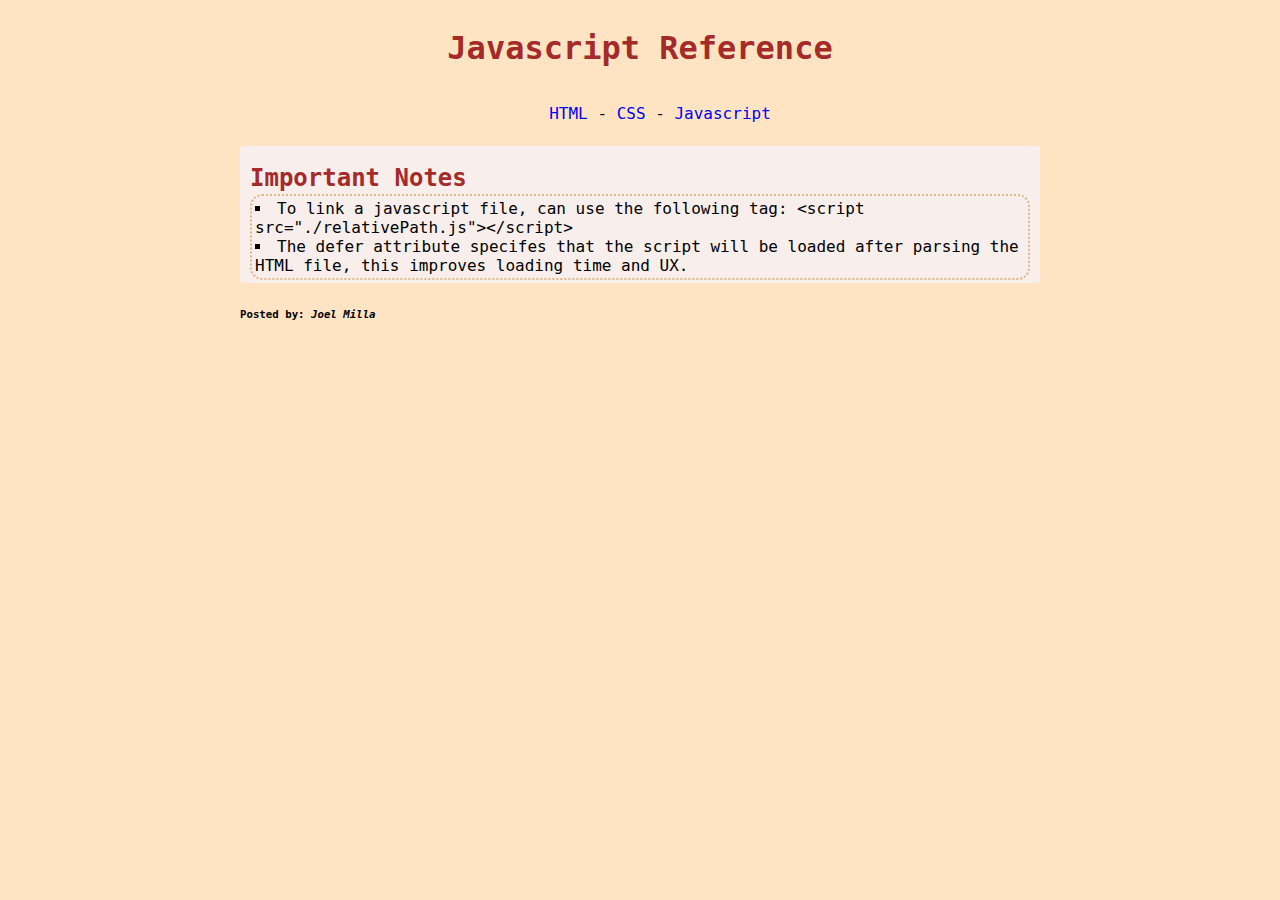
==== javascript.html @ 34e2c9ff "Add javascript file for future information and notes" ====
<!DOCTYPE html>
<html lang="en">
    <head>
        <meta charset="UTF-8">
        <meta name="viewport" content="width=device-width, initial-scale=1.0">
        <meta charset="UTF-8">
        <title>WebDev Documentation</title>
        <!-- Favicon -->
        <link rel="icon" type="image/x-icon" href="./assets/images/webdev.svg">
        <!-- Styles links -->
        <link rel="stylesheet" href="./assets/css/normalize.css">
        <link rel="stylesheet" href="./assets/css/styles.css">
    </head>
    <body>
        <header>
            <h1>Javascript Reference</h1>
            <nav>
                <ul>
                    <li><a href="./index.html">HTML</a></li>
                    <li><a href="./styles.html">CSS</a></li>
                    <li><a href="./javascript.html">Javascript</a></li>
                </ul>
            </nav>
        </header>
        <main>
            <section class="notes">
                <h2>Important Notes</h2>
                <ul>
                    <li>To link a javascript file, can use the following tag: &lt;script src="./relativePath.js"&gt;&lt;/script&gt;</li>
                    <li>The defer attribute specifes that the script will be loaded after parsing the HTML file, this improves loading time and UX.</li>
                </ul>
            </section>
        </main>
        <footer>
            <h6>Posted by: <em>Joel Milla</em></h6>
        </footer>

    </body>
</html>
---- assets/css/styles.css ----
/* General customization */
* {
    box-sizing: border-box;
}

@font-face {
    font-family: 'Roboto';
    src: url('https://fonts.gstatic.com/s/roboto/v30/KFOkCnqEu92Fr1MmgVxEIzIFKw.woff2');
}

body {
    background-color: #FFE4C4;
    font-family: monospace, 'Roboto', sans-serif;
}

/* General customization */


/* Header customization */
header {
    display: flex;
    flex-direction: column;
    justify-content: center;
    align-items: center;
}

h1 {
    color: #A52A2A;
}

header a {
    text-decoration: none;
}

a:hover {
    color: #A52A2A;
    text-decoration: none;
    transition: color .15s;
}

a:active {
    font-weight: bold;
}

nav ul {
    margin: 15px 0;
}

header li {
    display: inline;
}

nav li+li::before {
    content: "-    ";
}
/* Header customization */

/* Main customization */
main {
    display: flex;
    flex-flow: row wrap;
    margin: 8px auto;
    max-width: 800px;
    padding: 3px 10px;
    border-radius: 4px;
    background-color: #f8eeec;
}

.notes ul {
    border: #DEB887 dotted 2px;
    border-radius: 12px;
    list-style: square;
    padding: 0;
    margin: 0;
    list-style-position: inside;
    padding: 3px;
}

.notes ul ul {
    border: none;
    list-style: square;
    max-width: 80%;
    padding: 0;
    margin: 0 0 0 8%;
    list-style-position: inside;
}

/* Tables */
h2 {
    text-align: left;
    margin: 15px 0 2px 0;
    color: #A52A2A;
}

table {
    width: 100%;
    border-collapse: separate;
    margin: 0 0 10px 0;
    border-spacing: 3px;
    border-radius: 12px;
    border: #DEB887 solid 2px;
    word-wrap: break-word;
}

thead th {
    background-color: #A52A2A;
    color: #f8eeec;
    border-radius: 7px;
    padding: 3px;
    word-wrap: break-word;
}
tbody td {
    border-top: #A52A2A solid 1px;
    word-wrap: break-word;
}

/* Target first child td of each tr */
tr > td:first-child {
    color: #A52A2A;
    border-right: #A52A2A solid 1px;
}
/* Tables */

/* Footer */
footer {
    margin: 10px auto;
    max-width: 800px;
}

/* Media queries */
@media only screen and (max-width: 480px) {
    main {
        width: 100%;
    }
}
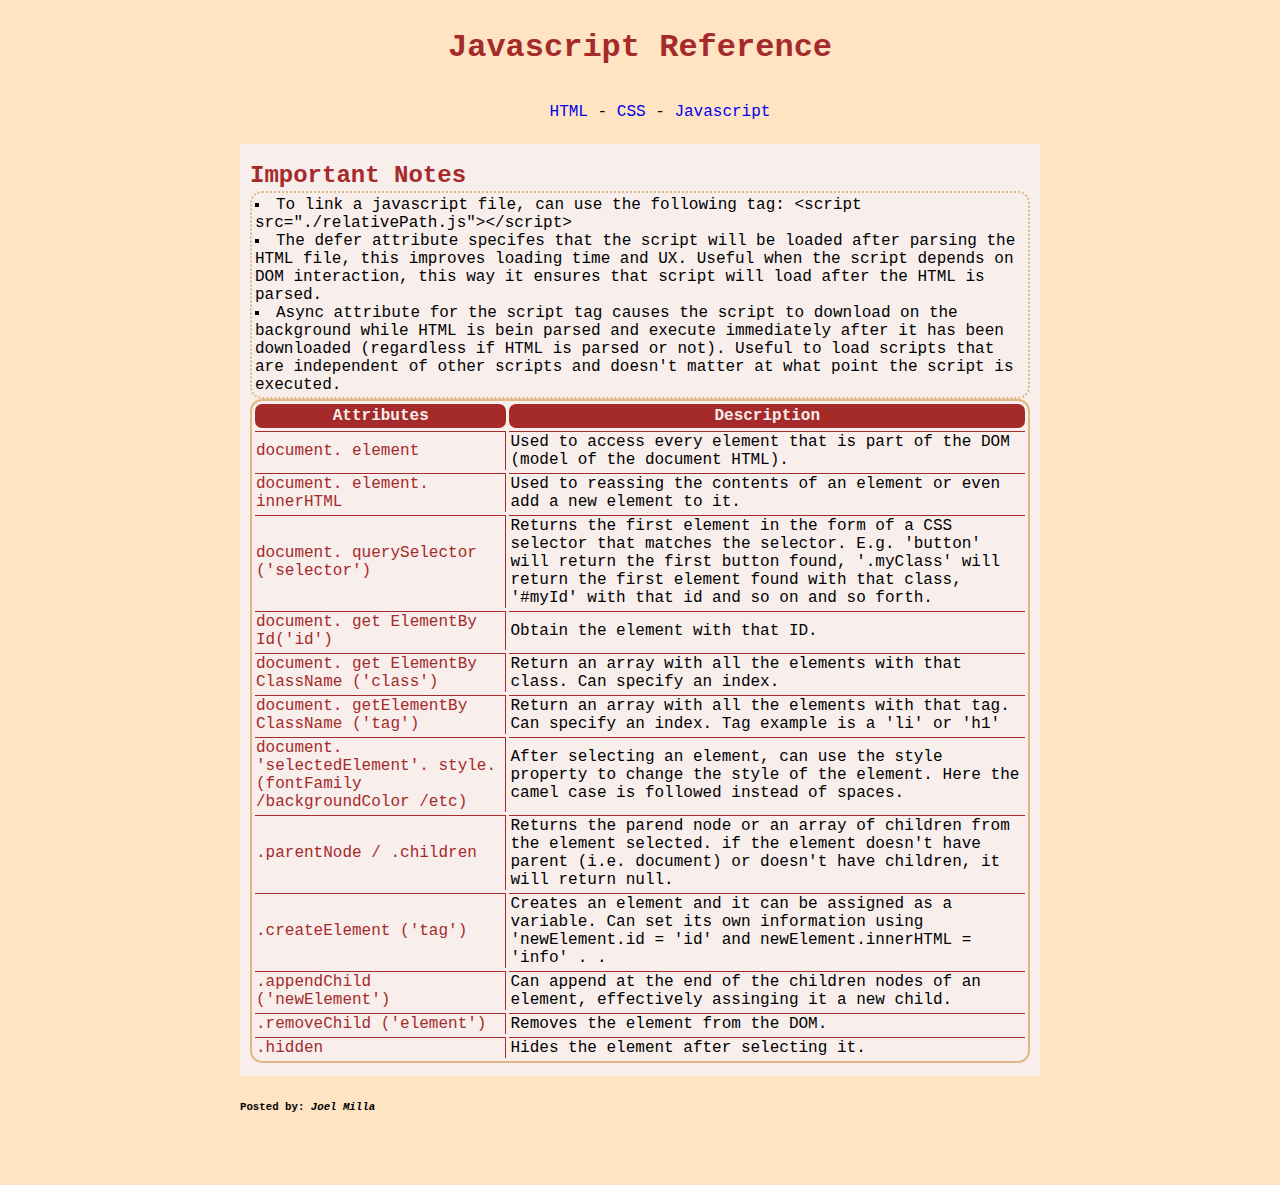
==== commit 6bd01d74: "Added javascript notes and fixed CSS style" ====
--- a/javascript.html
+++ b/javascript.html
@@ -27,9 +27,68 @@
                 <h2>Important Notes</h2>
                 <ul>
                     <li>To link a javascript file, can use the following tag: &lt;script src="./relativePath.js"&gt;&lt;/script&gt;</li>
-                    <li>The defer attribute specifes that the script will be loaded after parsing the HTML file, this improves loading time and UX.</li>
+                    <li>The defer attribute specifes that the script will be loaded after parsing the HTML file, this improves loading time and UX. Useful when the script depends on DOM interaction, this way it ensures that script will load after the HTML is parsed.</li>
+                    <li>Async attribute for the script tag causes the script to download on the background while HTML is bein parsed and execute immediately after it has been downloaded (regardless if HTML is parsed or not). Useful to load scripts that are independent of other scripts and doesn't matter at what point the script is executed.</li>
                 </ul>
             </section>
+            <table class="attributes">
+                <thead>
+                    <tr>
+                        <th scope="col">Attributes</th>
+                        <th scope="col">Description</th>
+                    </tr>
+                </thead>
+                <tbody>
+                    <tr>
+                        <td>document. element</td>
+                        <td>Used to access every element that is part of the DOM (model of the document HTML).</td>
+                    </tr>
+                    <tr>
+                        <td>document. element. innerHTML</td>
+                        <td>Used to reassing the contents of an element or even add a new element to it.</td>
+                    </tr>
+                    <tr>
+                        <td>document. querySelector ('selector')</td>
+                        <td>Returns the first element in the form of a CSS selector that matches the selector. E.g. 'button' will return the first button found, '.myClass' will return the first element found with that class, '#myId' with that id and so on and so forth.</td>
+                    </tr>
+                    <tr>
+                        <td>document. get ElementBy Id('id')</td>
+                        <td>Obtain the element with that ID.</td>
+                    </tr>
+                    <tr>
+                        <td>document. get ElementBy ClassName ('class')</td>
+                        <td>Return an array with all the elements with that class. Can specify an index.</td>
+                    </tr>
+                    <tr>
+                        <td>document. getElementBy ClassName ('tag')</td>
+                        <td>Return an array with all the elements with that tag. Can specify an index. Tag example is a 'li' or 'h1'</td>
+                    </tr>
+                    <tr>
+                        <td>document. 'selectedElement'. style. (fontFamily /backgroundColor /etc)</td>
+                        <td>After selecting an element, can use the style property to change the style of the element. Here the camel case is followed instead of spaces.</td>
+                    </tr>
+                    <tr>
+                        <td>.parentNode / .children</td>
+                        <td>Returns the parend node or an array of children from the element selected. if the element doesn't have parent (i.e. document) or doesn't have children, it will return null.</td>
+                    </tr>
+                    <tr>
+                        <td>.createElement ('tag')</td>
+                        <td>Creates an element and it can be assigned as a variable. Can set its own information using 'newElement.id = 'id' and newElement.innerHTML = 'info' . .</td>
+                    </tr>
+                    <tr>
+                        <td>.appendChild ('newElement')</td>
+                        <td>Can append at the end of the children nodes of an element, effectively assinging it a new child.</td>
+                    </tr>
+                    <tr>
+                        <td>.removeChild ('element')</td>
+                        <td>Removes the element from the DOM.</td>
+                    </tr>
+                    <tr>
+                        <td>.hidden</td>
+                        <td>Hides the element after selecting it.</td>
+                    </tr>
+                </tbody>
+            </table>
         </main>
         <footer>
             <h6>Posted by: <em>Joel Milla</em></h6>
--- a/assets/css/styles.css
+++ b/assets/css/styles.css
@@ -26,6 +26,7 @@
 
 h1 {
     color: #A52A2A;
+    text-align: center;
 }
 
 header a {
@@ -118,6 +119,7 @@
 tr > td:first-child {
     color: #A52A2A;
     border-right: #A52A2A solid 1px;
+    word-wrap: break-word;
 }
 /* Tables */
 
@@ -130,6 +132,6 @@
 /* Media queries */
 @media only screen and (max-width: 480px) {
     main {
-        width: 100%;
+        max-width: 100%;
     }
 }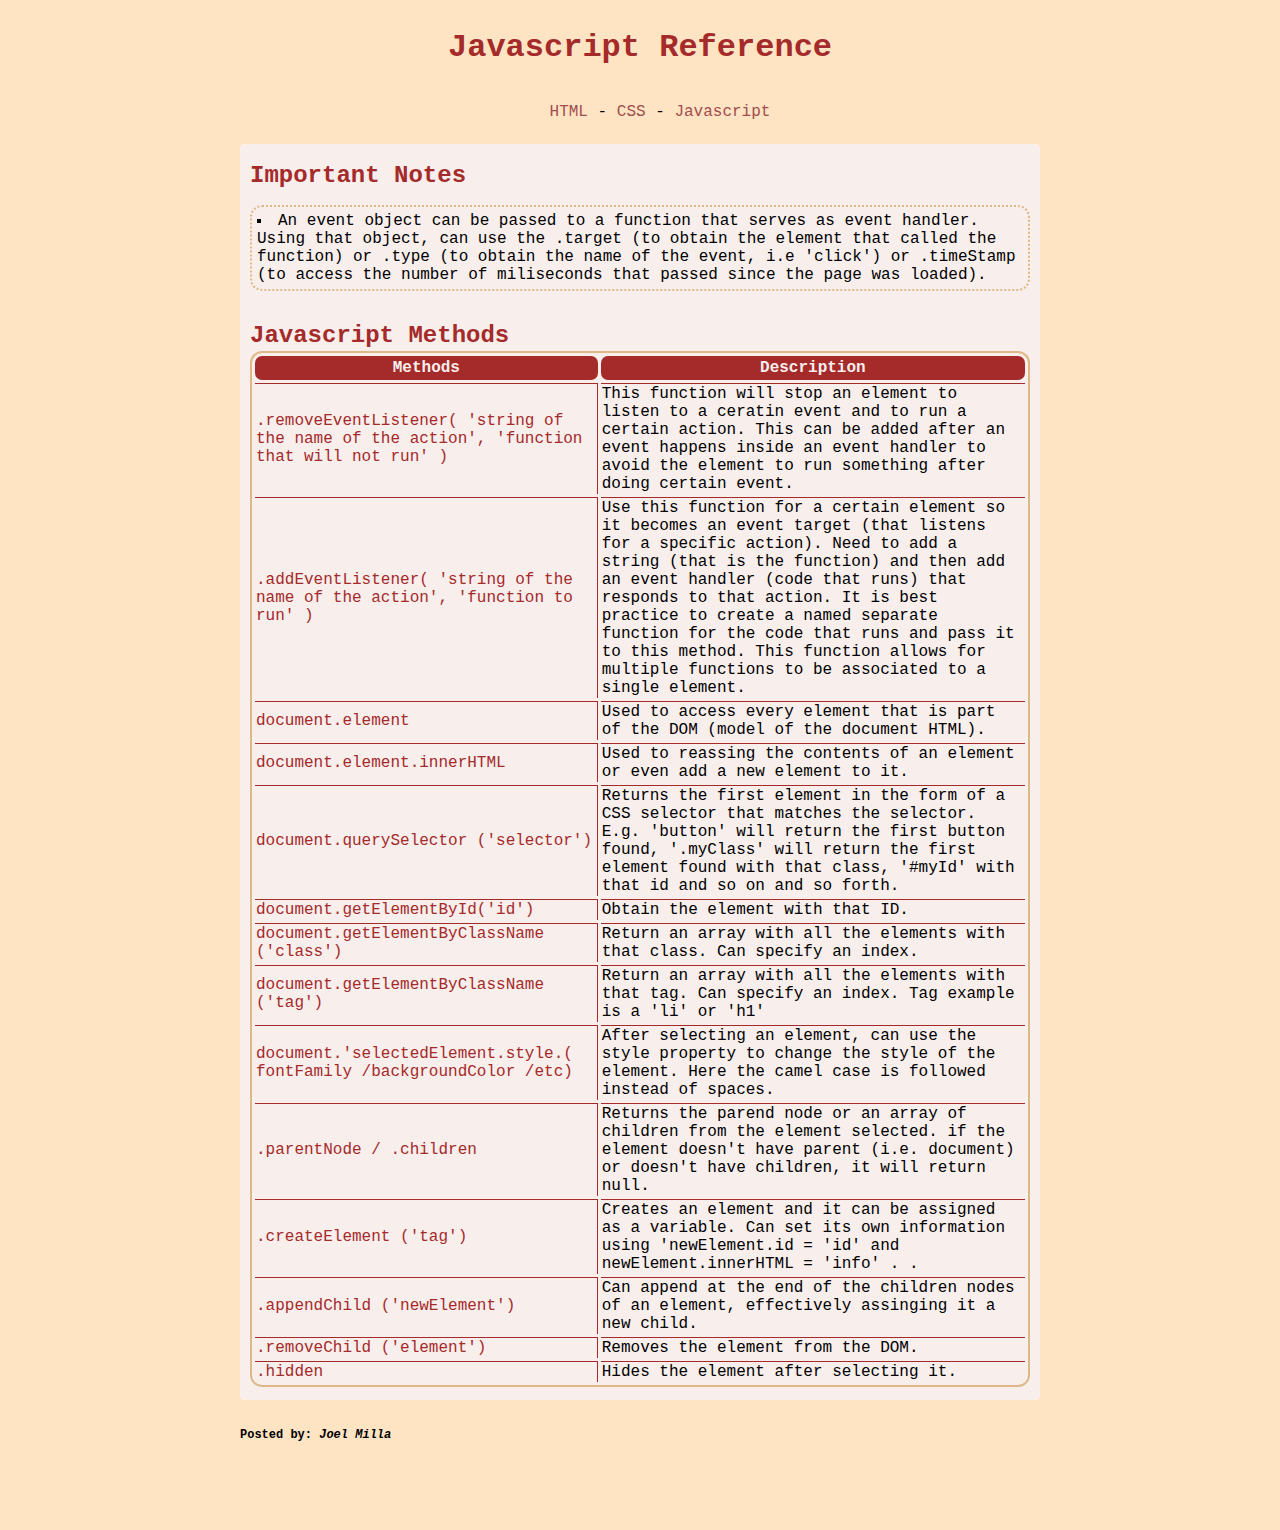
==== commit ad1b63c4: "Added new notes and cleaned method notes" ====
--- a/javascript.html
+++ b/javascript.html
@@ -22,73 +22,82 @@
                 </ul>
             </nav>
         </header>
-        <main>
+        <main id="javascript">
             <section class="notes">
                 <h2>Important Notes</h2>
                 <ul>
-                    <li>To link a javascript file, can use the following tag: &lt;script src="./relativePath.js"&gt;&lt;/script&gt;</li>
-                    <li>The defer attribute specifes that the script will be loaded after parsing the HTML file, this improves loading time and UX. Useful when the script depends on DOM interaction, this way it ensures that script will load after the HTML is parsed.</li>
-                    <li>Async attribute for the script tag causes the script to download on the background while HTML is bein parsed and execute immediately after it has been downloaded (regardless if HTML is parsed or not). Useful to load scripts that are independent of other scripts and doesn't matter at what point the script is executed.</li>
+                    <li>An event object can be passed to a function that serves as event handler. Using that object, can use the  .target (to obtain the element that called the function) or .type (to obtain the name of the event, i.e 'click') or .timeStamp (to access the number of miliseconds that passed since the page was loaded). </li>
                 </ul>
             </section>
-            <table class="attributes">
-                <thead>
-                    <tr>
-                        <th scope="col">Attributes</th>
-                        <th scope="col">Description</th>
-                    </tr>
-                </thead>
-                <tbody>
-                    <tr>
-                        <td>document. element</td>
-                        <td>Used to access every element that is part of the DOM (model of the document HTML).</td>
-                    </tr>
-                    <tr>
-                        <td>document. element. innerHTML</td>
-                        <td>Used to reassing the contents of an element or even add a new element to it.</td>
-                    </tr>
-                    <tr>
-                        <td>document. querySelector ('selector')</td>
-                        <td>Returns the first element in the form of a CSS selector that matches the selector. E.g. 'button' will return the first button found, '.myClass' will return the first element found with that class, '#myId' with that id and so on and so forth.</td>
-                    </tr>
-                    <tr>
-                        <td>document. get ElementBy Id('id')</td>
-                        <td>Obtain the element with that ID.</td>
-                    </tr>
-                    <tr>
-                        <td>document. get ElementBy ClassName ('class')</td>
-                        <td>Return an array with all the elements with that class. Can specify an index.</td>
-                    </tr>
-                    <tr>
-                        <td>document. getElementBy ClassName ('tag')</td>
-                        <td>Return an array with all the elements with that tag. Can specify an index. Tag example is a 'li' or 'h1'</td>
-                    </tr>
-                    <tr>
-                        <td>document. 'selectedElement'. style. (fontFamily /backgroundColor /etc)</td>
-                        <td>After selecting an element, can use the style property to change the style of the element. Here the camel case is followed instead of spaces.</td>
-                    </tr>
-                    <tr>
-                        <td>.parentNode / .children</td>
-                        <td>Returns the parend node or an array of children from the element selected. if the element doesn't have parent (i.e. document) or doesn't have children, it will return null.</td>
-                    </tr>
-                    <tr>
-                        <td>.createElement ('tag')</td>
-                        <td>Creates an element and it can be assigned as a variable. Can set its own information using 'newElement.id = 'id' and newElement.innerHTML = 'info' . .</td>
-                    </tr>
-                    <tr>
-                        <td>.appendChild ('newElement')</td>
-                        <td>Can append at the end of the children nodes of an element, effectively assinging it a new child.</td>
-                    </tr>
-                    <tr>
-                        <td>.removeChild ('element')</td>
-                        <td>Removes the element from the DOM.</td>
-                    </tr>
-                    <tr>
-                        <td>.hidden</td>
-                        <td>Hides the element after selecting it.</td>
-                    </tr>
-                </tbody>
-            </table>
+            <section>
+                <h2>Javascript Methods</h2>
+                <table>
+                    <thead>
+                        <tr>
+                            <th scope="col">Methods</th>
+                            <th scope="col">Description</th>
+                        </tr>
+                    </thead>
+                    <tbody>
+                        <tr>
+                            <td>.removeEventListener( 'string of the name of the action', 'function that will not run' )</td>
+                            <td>This function will stop an element to listen to a ceratin event and to run a certain action. This can be added after an event happens inside an event handler to avoid the element to run something after doing certain event.</td>
+                        </tr>
+                        <tr>
+                            <td>.addEventListener( 'string of the name of the action', 'function to run' )</td>
+                            <td>Use this function for a certain element so it becomes an event target (that listens for a specific action). Need to add a string (that is the function) and then add an event handler (code that runs) that responds to that action. It is best practice to create a named separate function for the code that runs and pass it to this method. This function allows for multiple functions to be associated to a single element.</td>
+                        </tr>
+                        <tr>
+                            <td>document.element</td>
+                            <td>Used to access every element that is part of the DOM (model of the document HTML).</td>
+                        </tr>
+                        <tr>
+                            <td>document.element.innerHTML</td>
+                            <td>Used to reassing the contents of an element or even add a new element to it.</td>
+                        </tr>
+                        <tr>
+                            <td>document.querySelector ('selector')</td>
+                            <td>Returns the first element in the form of a CSS selector that matches the selector. E.g. 'button' will return the first button found, '.myClass' will return the first element found with that class, '#myId' with that id and so on and so forth.</td>
+                        </tr>
+                        <tr>
+                            <td>document.getElementById('id')</td>
+                            <td>Obtain the element with that ID.</td>
+                        </tr>
+                        <tr>
+                            <td>document.getElementByClassName ('class')</td>
+                            <td>Return an array with all the elements with that class. Can specify an index.</td>
+                        </tr>
+                        <tr>
+                            <td>document.getElementByClassName ('tag')</td>
+                            <td>Return an array with all the elements with that tag. Can specify an index. Tag example is a 'li' or 'h1'</td>
+                        </tr>
+                        <tr>
+                            <td>document.'selectedElement.style.( fontFamily /backgroundColor /etc)</td>
+                            <td>After selecting an element, can use the style property to change the style of the element. Here the camel case is followed instead of spaces.</td>
+                        </tr>
+                        <tr>
+                            <td>.parentNode / .children</td>
+                            <td>Returns the parend node or an array of children from the element selected. if the element doesn't have parent (i.e. document) or doesn't have children, it will return null.</td>
+                        </tr>
+                        <tr>
+                            <td>.createElement ('tag')</td>
+                            <td>Creates an element and it can be assigned as a variable. Can set its own information using 'newElement.id = 'id' and newElement.innerHTML = 'info' . .</td>
+                        </tr>
+                        <tr>
+                            <td>.appendChild ('newElement')</td>
+                            <td>Can append at the end of the children nodes of an element, effectively assinging it a new child.</td>
+                        </tr>
+                        <tr>
+                            <td>.removeChild ('element')</td>
+                            <td>Removes the element from the DOM.</td>
+                        </tr>
+                        <tr>
+                            <td>.hidden</td>
+                            <td>Hides the element after selecting it.</td>
+                        </tr>
+                    </tbody>
+                </table>
+            </section>
         </main>
         <footer>
             <h6>Posted by: <em>Joel Milla</em></h6>
--- a/assets/css/styles.css
+++ b/assets/css/styles.css
@@ -8,11 +8,37 @@
     src: url('https://fonts.gstatic.com/s/roboto/v30/KFOkCnqEu92Fr1MmgVxEIzIFKw.woff2');
 }
 
-body {
-    background-color: #FFE4C4;
+html {
+    font-size: 16px;
     font-family: monospace, 'Roboto', sans-serif;
 }
 
+body {
+    background-color: #FFE4C4;
+}
+
+h1 {
+    font-size: 2rem;
+    font-weight: 800;
+    text-align: center;
+    color: #A52A2A;
+}
+
+h2 {
+    font-size: 1.5rem;
+    font-weight: 700;
+}
+
+h6 {
+    font-size: 0.75rem;
+    font-weight: 600;
+}
+
+@media only screen and (min-width: 2000px) {
+    html {
+        font-size: 20px;
+    }
+}
 /* General customization */
 
 
@@ -20,27 +46,25 @@
 header {
     display: flex;
     flex-direction: column;
-    justify-content: center;
     align-items: center;
-}
-
-h1 {
-    color: #A52A2A;
-    text-align: center;
 }
 
 header a {
     text-decoration: none;
 }
 
-a:hover {
-    color: #A52A2A;
-    text-decoration: none;
-    transition: color .15s;
+header a:link {
+    color: #a14d4d;
 }
 
-a:active {
-    font-weight: bold;
+header a:hover {
+    font-weight: 520;
+    text-decoration: none;
+    color: #920e0e;
+}
+
+header a:active {
+    font-weight: bolder;
 }
 
 nav ul {
@@ -59,7 +83,7 @@
 /* Main customization */
 main {
     display: flex;
-    flex-flow: row wrap;
+    flex-direction: column;
     margin: 8px auto;
     max-width: 800px;
     padding: 3px 10px;
@@ -68,13 +92,11 @@
 }
 
 .notes ul {
+    list-style: square;
+    list-style-position: inside;
+    padding: 5px;
+    border-radius: 12px;
     border: #DEB887 dotted 2px;
-    border-radius: 12px;
-    list-style: square;
-    padding: 0;
-    margin: 0;
-    list-style-position: inside;
-    padding: 3px;
 }
 
 .notes ul ul {
@@ -88,7 +110,6 @@
 
 /* Tables */
 h2 {
-    text-align: left;
     margin: 15px 0 2px 0;
     color: #A52A2A;
 }
@@ -100,26 +121,42 @@
     border-spacing: 3px;
     border-radius: 12px;
     border: #DEB887 solid 2px;
-    word-wrap: break-word;
 }
 
 thead th {
-    background-color: #A52A2A;
-    color: #f8eeec;
     border-radius: 7px;
     padding: 3px;
-    word-wrap: break-word;
+    overflow-wrap: break-word;
+    color: #f8eeec;
+    background-color: #A52A2A;
 }
-tbody td {
+td {
+    overflow-wrap: break-word;
     border-top: #A52A2A solid 1px;
-    word-wrap: break-word;
 }
 
 /* Target first child td of each tr */
 tr > td:first-child {
+    overflow-wrap: break-word;
     color: #A52A2A;
     border-right: #A52A2A solid 1px;
-    word-wrap: break-word;
+}
+
+/* Media queries for adjusting columns */
+@media only screen and (max-width: 420px) {
+    #html tr > td:nth-child(3), #html tr > th:nth-child(3) {
+        display: none;
+    }
+
+    #css tr > td:nth-child(2), #css tr > th:nth-child(2) {
+        display: none;
+    }
+}
+
+@media only screen and (max-width: 480px) {
+    #javascript tr > td:nth-child(2), #javascript tr > th:nth-child(2) {
+        display: none;
+    }
 }
 /* Tables */
 
@@ -129,9 +166,9 @@
     max-width: 800px;
 }
 
-/* Media queries */
-@media only screen and (max-width: 480px) {
-    main {
-        max-width: 100%;
+/* Adjust footer for different screen sizes */
+@media only screen and (max-width: 820px) {
+    footer {
+        margin-left: 15px;
     }
 }